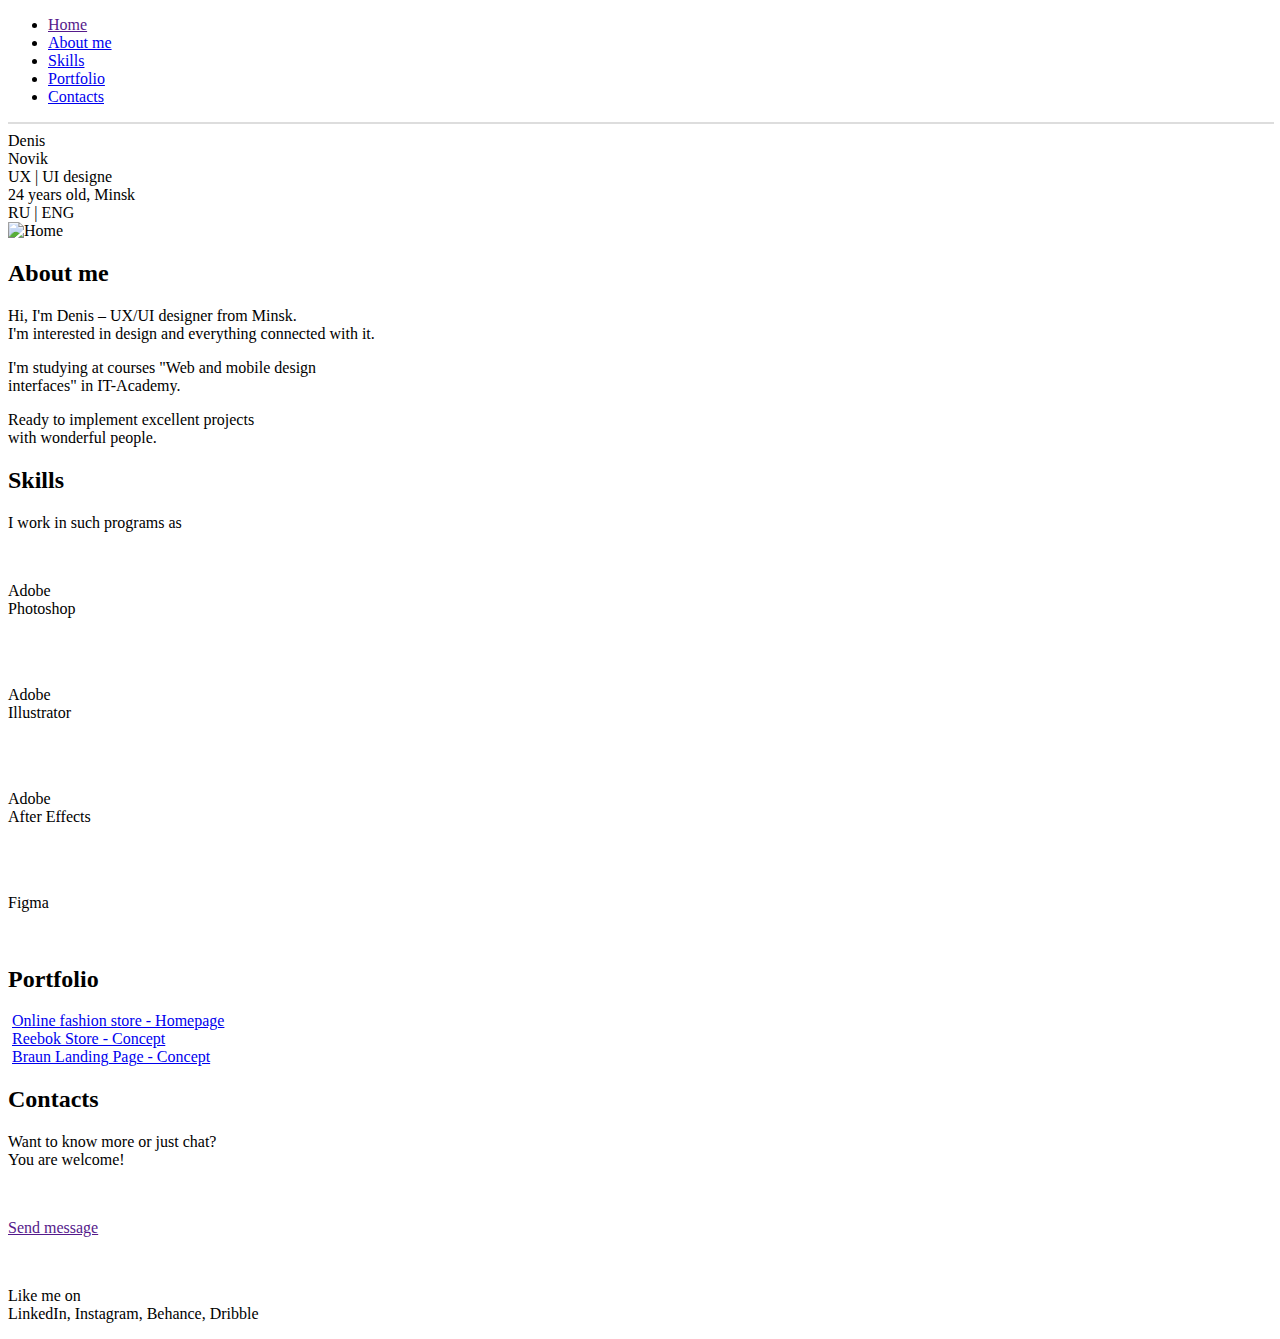
==== index.html @ fd12acfc "Add files via upload" ====
<!DOCTYPE html>
<html lang="en">
<head>
    <meta charset="UTF-8">
    <meta http-equiv="X-UA-Compatible" content="IE=edge">
    <meta name="viewport" content="width=device-width, initial-scale=1.0">
    <title>Document</title>
    <link href="http://fonts.cdnfonts.com/css/gilroy-bold" rel="stylesheet">        
    <link rel="stylesheet" href="normalize.css">
    <link rel="stylesheet" href="style.css">
</head>
<body>
    <div class="header"> 
        <div class="wrapper">
            <ul class="navig">
                <li><a href="">Home</a></li>
                <li><a href="#aboutme">About me</a></li>
                <li><a href="#skills">Skills</a></li>
                <li><a href="#portfolio">Portfolio</a></li>
                <li><a href="#contacts">Contacts</a></li>
            </ul>
            <hr width="100%" size="2px" color="#dddddd" />  
        </div>
    </div>
    <div class="home">
        <div class="wrapper">
            <div class="home-info">
                <div class="home-div-name">Denis<br>Novik</div>
                <div class="home-div">UX | UI designe<br>24 years old, Minsk</div>
                <div class="home-div-lang">RU | ENG</div>
            </div>
        <img class="photo" src="img/Home.png" alt="Home">
        </div>
    </div>
    <div class="about-me">
        <div class="wrapper">
            <a name="aboutme"></a>
            <h2>About me</h2>
            <p>Hi, I'm Denis – UX/UI designer from Minsk.<br>I'm interested in design and everything connected with it.</p>
            <p>I'm studying at courses "Web and mobile design<br>interfaces" in IT-Academy.</p>    
            <p>Ready to implement excellent projects<br>with wonderful people.</p>
        </div>
    </div>
    <div class="skills">
        <div class="wrapper">
            <a name="skills"></a>
            <h2>Skills</h2>
            <p>I work in such programs as</p>   
            <div class="progs">
                <div>
                    <img src="img/PS.png" alt="">
                    <p class="r2Prog">Adobe<br>Photoshop</p>
                    <div class="star">
                        <img src="img/Star.png" alt="">
                        <img src="img/Star.png" alt="">
                        <img src="img/Star.png" alt="">
                        <img src="img/Star.png" alt="">
                        <img src="img/Star1.png" alt="">
                    </div>
                </div>
                <div>
                    <img src="img/AI.png" alt="">
                    <p class="r2Prog">Adobe<br>Illustrator</p>
                    <div class="star">
                        <img src="img/Star.png" alt="">
                        <img src="img/Star.png" alt="">
                        <img src="img/Star.png" alt="">
                        <img src="img/Star1.png" alt="">
                        <img src="img/Star1.png" alt="">
                    </div>
                </div>
                <div>
                    <img src="img/AE.png" alt="">
                    <p class="r2Prog">Adobe<br>After Effects</p>
                    <div class="star">
                        <img src="img/Star.png" alt="">
                        <img src="img/Star.png" alt="">
                        <img src="img/Star.png" alt="">
                        <img src="img/Star.png" alt="">
                        <img src="img/Star1.png" alt="">
                    </div>
                </div>
                <div>
                    <img src="img/Figma.png" alt="">
                    <p class="r1Prog">Figma<br>    </p>
                    <div class="star">
                        <img src="img/Star.png" alt="">
                        <img src="img/Star.png" alt="">
                        <img src="img/Star.png" alt="">
                        <img src="img/Star.png" alt="">
                        <img src="img/Star1.png" alt="">
                    </div>
                </div>
            </div> 
        </div>
    </div>
    <div class="portfolio">
        <div class="wrapper">
        <a name="portfolio"></a>
        <h2>Portfolio</h2>
            <div class="portlink">
                <img src="img/Fashion.png" alt="">
                <a href="https://www.online-fashion.ru">Online fashion store - Homepage</a>
            </div>
            <div class="portlink">
                <img src="img/reebok.png" alt="">
                <a href="https://www.reebok.ru">Reebok Store - Concept</a>
            </div>
            <div class="portlink">   
                <img src="img/braun.png" alt="">
                <a href="https://braun-russia.ru">Braun Landing Page - Concept</a>
            </div>
        </div>
    </div>
    <div class="contacts">
        <a name="contacts"></a>
        <h2>Contacts</h2>
        <p>Want to know more or just chat?<br>You are welcome!</p>
        <a href=""> 
            <div class="button"> 
                <img src="img/button.png" alt=""> 
                <p>Send message</p>
            </div>
        </a>
        <div class="links">
            <a href="https://profi.ru"><img src="img/link1.png" alt=""></a>
            <a href="https://rossgram.ru"><img src="img/link2.png" alt=""></a>
            <a href="https://www.behance.net"><img src="img/link3.png" alt=""></a>
            <a href="https://dribbble.com"><img src="img/link4.png" alt=""></a>
        </div>
        <p class="linkmetxt">Like me on<br>LinkedIn, Instagram, Behance, Dribble</p>
    </div>
</body>
</html>
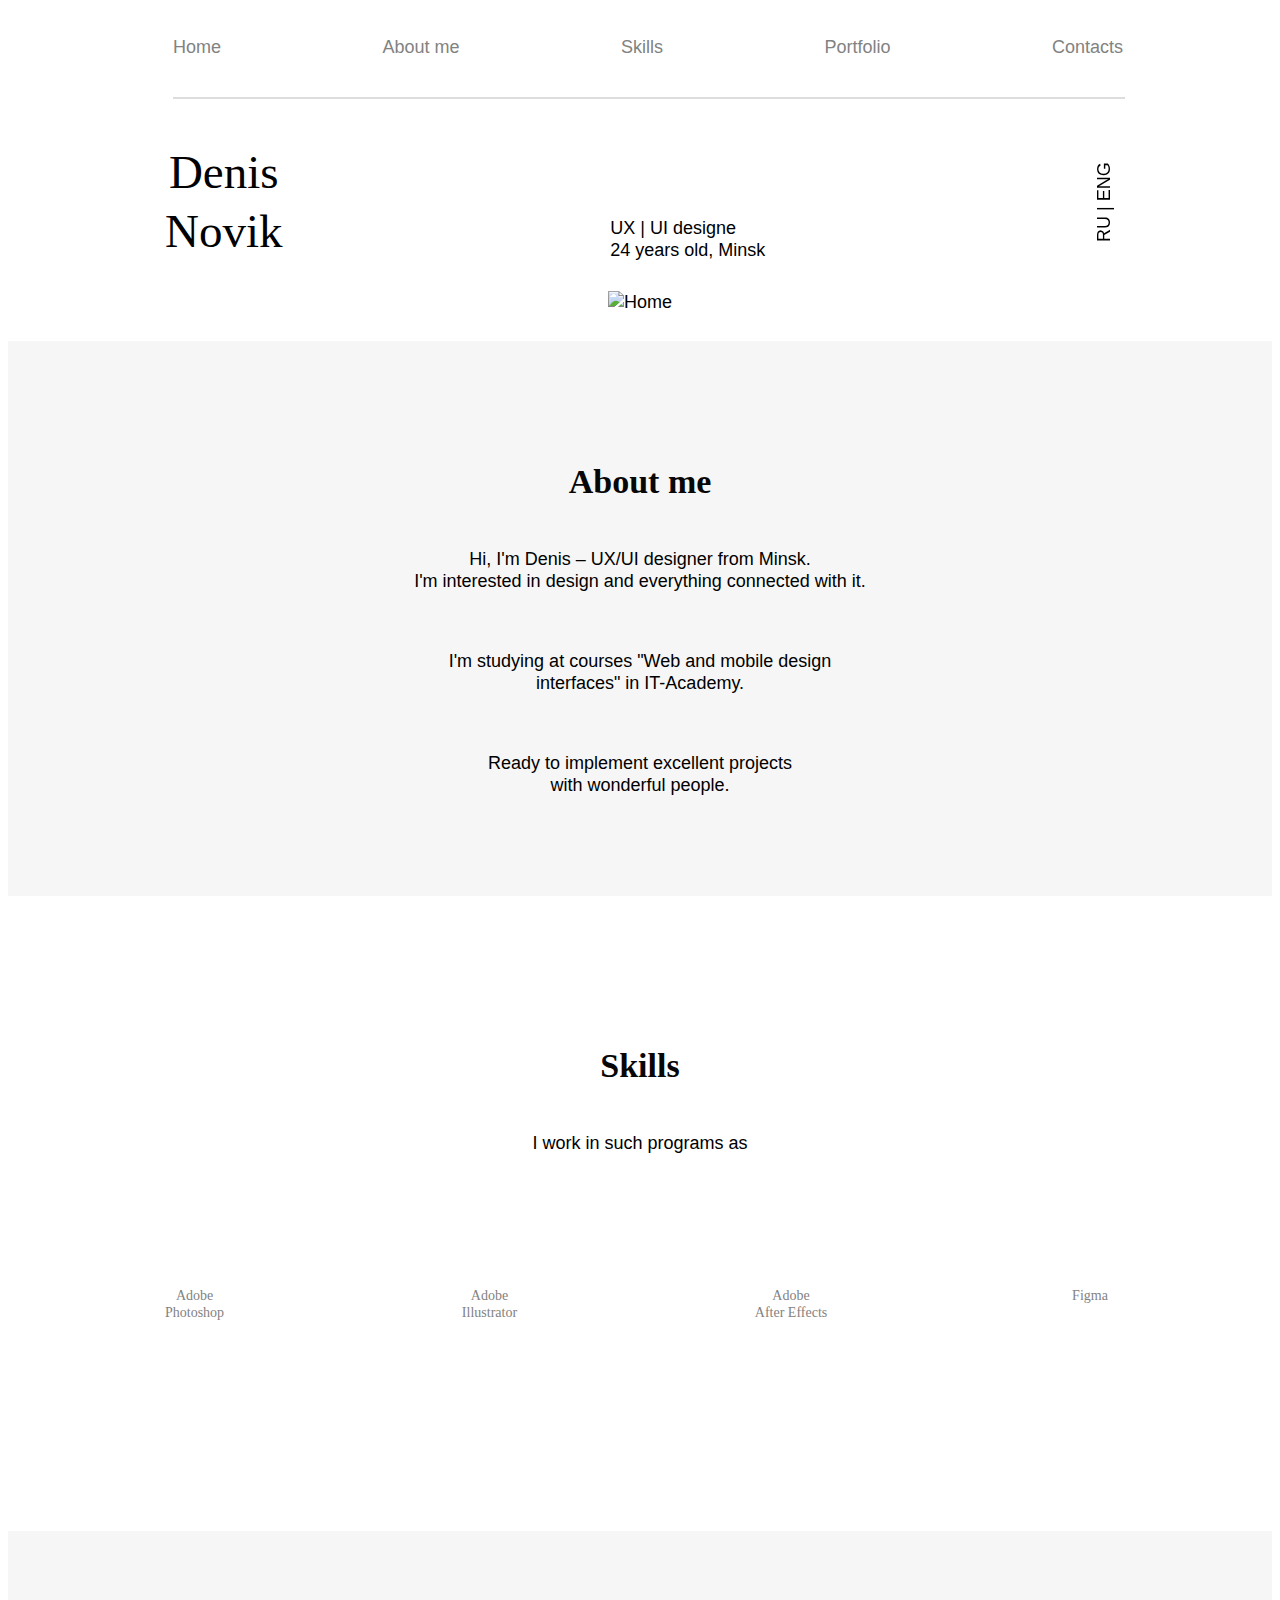
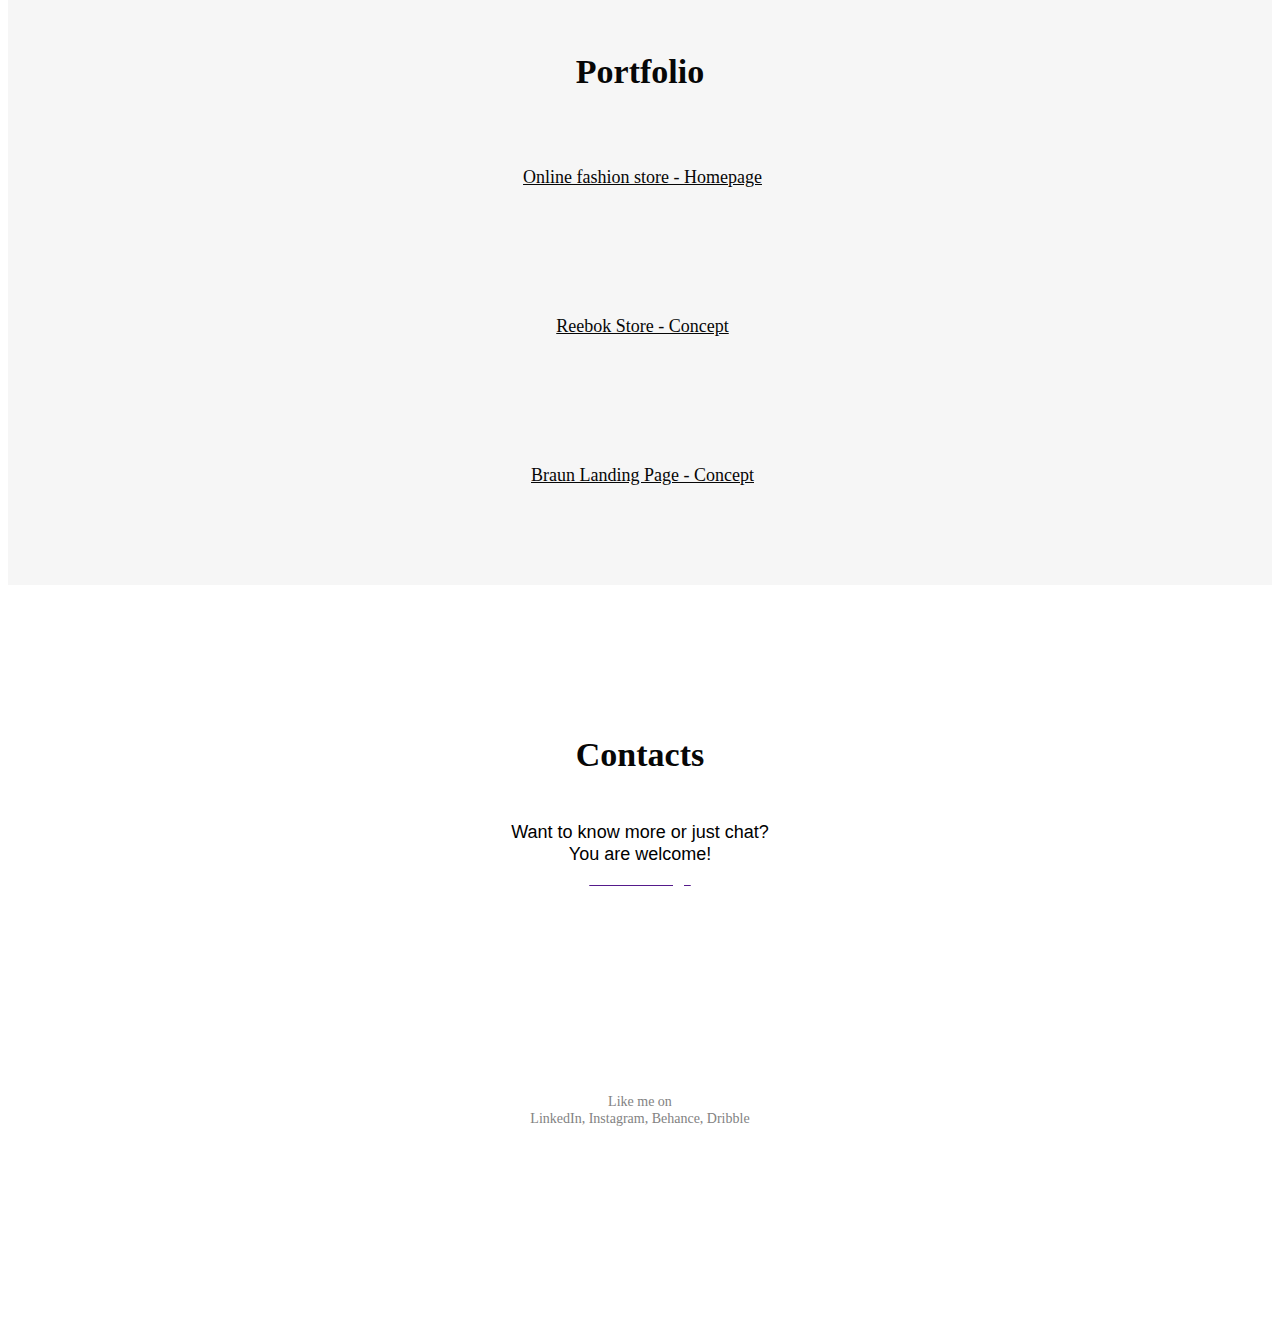
==== commit 6fe4a4ea: "Add files via upload" ====
--- a/index.html
+++ b/index.html
@@ -4,7 +4,7 @@
     <meta charset="UTF-8">
     <meta http-equiv="X-UA-Compatible" content="IE=edge">
     <meta name="viewport" content="width=device-width, initial-scale=1.0">
-    <title>Document</title>
+    <title>TestLayout</title>
     <link href="http://fonts.cdnfonts.com/css/gilroy-bold" rel="stylesheet">        
     <link rel="stylesheet" href="normalize.css">
     <link rel="stylesheet" href="style.css">
@@ -29,7 +29,10 @@
                 <div class="home-div">UX | UI designe<br>24 years old, Minsk</div>
                 <div class="home-div-lang">RU | ENG</div>
             </div>
-        <img class="photo" src="img/Home.png" alt="Home">
+        <div class="images">
+            <img src="img/Home.png" alt="Home">
+        </div>
+        <!--  -->
         </div>
     </div>
     <div class="about-me">
@@ -113,22 +116,24 @@
         </div>
     </div>
     <div class="contacts">
-        <a name="contacts"></a>
-        <h2>Contacts</h2>
-        <p>Want to know more or just chat?<br>You are welcome!</p>
-        <a href=""> 
-            <div class="button"> 
-                <img src="img/button.png" alt=""> 
-                <p>Send message</p>
+        <div class="wrapper">
+            <a name="contacts"></a>
+            <h2>Contacts</h2>
+            <p>Want to know more or just chat?<br>You are welcome!</p>
+            <a href=""> 
+                <div class="button"> 
+                    <img src="img/button.png" alt=""> 
+                    <p>Send message</p>
+                </div>
+            </a>
+            <div class="links">
+                <a href="https://profi.ru"><img src="img/link1.png" alt=""></a>
+                <a href="https://rossgram.ru"><img src="img/link2.png" alt=""></a>
+                <a href="https://www.behance.net"><img src="img/link3.png" alt=""></a>
+                <a href="https://dribbble.com"><img src="img/link4.png" alt=""></a>
             </div>
-        </a>
-        <div class="links">
-            <a href="https://profi.ru"><img src="img/link1.png" alt=""></a>
-            <a href="https://rossgram.ru"><img src="img/link2.png" alt=""></a>
-            <a href="https://www.behance.net"><img src="img/link3.png" alt=""></a>
-            <a href="https://dribbble.com"><img src="img/link4.png" alt=""></a>
+            <p class="linkmetxt">Like me on<br>LinkedIn, Instagram, Behance, Dribble</p>
         </div>
-        <p class="linkmetxt">Like me on<br>LinkedIn, Instagram, Behance, Dribble</p>
     </div>
 </body>
 </html>--- a/style.css
+++ b/style.css
@@ -0,0 +1,422 @@
+@media (min-width: 300px) and (max-width: 999px) {
+    body {
+        background-color: #FFFFFF;
+        font-family: 'Gilroy-Medium', sans-serif;
+        font-size: 18px;
+        line-height: 22px;
+        letter-spacing: 0em;
+        text-align: center;
+
+    }
+    .wrapper {
+        padding-left: 20px;
+        padding-right: 20px;
+        margin: 0 auto;
+    }
+    h1 {
+        font-family: 'Gilroy-Bold';
+        font-size: 47;
+        line-height: 59px;
+        color: #070707;
+    }
+
+    h2 {
+        font-family: 'Gilroy-Bold';
+        font-size: 34px;
+        line-height: 42px;
+        text-align: center;
+        color: #070707;
+        padding-top: 120px;
+        padding-bottom: 17px;
+    }
+
+  .header {
+        display: none;
+    }
+
+    .home {
+        padding-top: 65px;
+    }
+
+    .images {
+        height: 388px;
+        overflow: hidden;
+        display: flex;
+        justify-content: center;
+        align-items: center;
+    }
+
+    .images img {
+        height: 100%;
+        width: auto;
+    }
+
+    .links {
+        display: flex;
+        justify-content: center;
+    }
+
+    .navig {
+        display: flex;
+        justify-content: space-between;
+        list-style-type: none;
+        padding-left: 0px;
+        font-size: 18px;
+        line-height: 22px;
+        letter-spacing: 0em;
+        align-items: center;
+        margin-bottom: 0px;
+        padding-top: 10px;
+        padding-bottom: 30px;
+    }
+
+    .navig a {
+        text-decoration: none;
+        color: #828282;
+    }
+
+    .home-info {
+        padding-top: 35px;
+        padding-bottom: 30px;
+        display: flex;
+        flex-direction: column;
+        
+    }
+    .home-div-name {
+        display: flex;
+        align-items: flex-end;
+        text-align: left;
+        font-family: 'Gilroy-Bold';
+        font-size: 47px;
+        line-height: 59px;
+        color: #000000;
+        margin-bottom: 23px;
+    }
+    .home-div {
+        display: flex;
+        align-items: flex-end;
+        text-align: left;
+        margin-bottom: 37px;
+    }
+
+
+
+    .home-div-lang {
+        display: none;
+    }
+    .photo {
+        padding-bottom: 104px;
+    }
+    .about-me {
+        max-width: none;
+        width: 100%;
+        background: #F6F6F6;
+    }
+
+    .about-me p {
+        padding-bottom: 40px;
+    }
+
+    .about-me p:last-child {
+        padding-bottom: 100px;
+    }
+
+
+    .progs {
+        padding-top: 84px;
+        display: flex;
+        flex-direction: column;
+        justify-content: space-between;
+        font-family: 'Gilroy-Bold';
+        font-size: 14px;
+        line-height: 17px;
+        text-align: center;
+        color: #828282;
+
+    }
+
+    .r1Prog {
+        margin-bottom: 51px;
+    }
+
+    .r2Prog {
+        margin-bottom: 35px;
+    }
+
+    .star img {
+        padding-left: 9px;
+        margin-bottom: 70px;
+    }
+
+    .star img:first-child {
+        padding-left: 0px;
+    }
+
+    .photoshop {
+        padding-top: 80px;
+        background-image: url("img/PS.png");
+        
+    }
+
+    .portfolio {
+        max-width: none;
+        width: 100%;
+        background: #F6F6F6; 
+    }
+    .portlink {
+        padding-bottom: 99px;
+    }
+
+    .portlink img {
+        padding-bottom: 45px;
+        width: 100%;
+    }
+
+    .portlink a {
+        font-family: 'Gilroy-Medium';
+        font-size: 18px;
+        line-height: 22px;
+        text-align: center;
+        color: #070707;
+    }
+
+    .button {
+        position: relative;
+        text-align: center;
+        height: 42px;
+        margin-bottom: 86px;
+    }
+
+    .button p {
+        font-family: 'Gilroy-Bold';
+        font-size: 18px;
+        line-height: 22px;
+        text-align: center;
+        color: #ffffff;
+        position: relative;
+        bottom: 56px;
+    }
+
+    .links {
+        display: flex;
+        justify-content: space-between;
+        height: 100%;
+    }
+
+
+    .linkmetxt {
+        font-family: 'Gilroy-Medium';
+        font-size: 14px;
+        line-height: 17px;
+        text-align: center;
+        color: #828282;
+        padding-top: 46px;
+        padding-bottom: 200px;
+    }
+
+}
+
+
+@media (min-width: 1000px) {
+    body {
+        background-color: #FFFFFF;
+        font-family: 'Gilroy-Medium', sans-serif;
+        font-size: 18px;
+        line-height: 22px;
+        letter-spacing: 0em;
+        text-align: center;
+
+    }
+    .wrapper {
+        padding-left: 20px;
+        padding-right: 20px;
+        max-width: 950px;
+        /*min-width: 950px;*/
+        margin: 0 auto;
+    }
+    h1 {
+        font-family: 'Gilroy-Bold';
+        font-size: 47;
+        line-height: 59px;
+        color: #070707;
+    }
+
+    h2 {
+        font-family: 'Gilroy-Bold';
+        font-size: 34px;
+        line-height: 42px;
+        text-align: center;
+        color: #070707;
+        padding-top: 120px;
+        padding-bottom: 17px;
+    }
+
+
+    .home {
+        padding-top: 100px;
+    }
+
+    .links {
+        display: flex;
+        justify-content: center;
+    }
+
+    .navig {
+        display: flex;
+        justify-content: space-between;
+        list-style-type: none;
+        padding-left: 0px;
+        font-size: 18px;
+        line-height: 22px;
+        letter-spacing: 0em;
+        align-items: center;
+        margin-bottom: 0px;
+        padding-top: 10px;
+        padding-bottom: 30px;
+    }
+
+    .navig a {
+        text-decoration: none;
+        color: #828282;
+    }
+
+    .home-info {
+        padding-top: 35px;
+        padding-bottom: 30px;
+        display: flex;
+        justify-content: space-between;
+    }
+
+    .home-div {
+        display: flex;
+        align-items: flex-end;
+        text-align: left
+    }
+
+    .home-div-name {
+        font-family: 'Gilroy-Bold';
+        font-size: 47px;
+        line-height: 59px;
+        color: #000000;
+    }
+
+    .home-div-lang {
+        writing-mode: vertical-rl;
+        transform: scale(-1);
+    }
+    .photo {
+        padding-bottom: 104px;
+    }
+    .about-me {
+        max-width: none;
+        width: 100%;
+        background: #F6F6F6;
+    }
+
+    .about-me p {
+        padding-bottom: 40px;
+    }
+
+    .about-me p:last-child {
+        padding-bottom: 100px;
+    }
+
+
+    .progs {
+        padding-top: 84px;
+        padding-bottom: 110px;
+        display: flex;
+        justify-content: space-between;
+        font-family: 'Gilroy-Bold';
+        font-size: 14px;
+        line-height: 17px;
+        text-align: center;
+        color: #828282;
+
+    }
+
+    .r1Prog {
+        padding-bottom: 57px;
+    }
+
+    .r2Prog {
+        padding-bottom: 41px;
+    }
+
+    .star img {
+        padding-left: 9px;
+    }
+
+    .star img:first-child {
+        padding-left: 0px;
+    }
+
+    .photoshop {
+        padding-top: 80px;
+        background-image: url("img/PS.png");
+    }
+
+    .portfolio {
+        max-width: none;
+        width: 100%;
+        background: #F6F6F6; 
+    }
+    .portlink {
+        padding-bottom: 99px;
+    }
+
+    .portlink img {
+        padding-bottom: 45px;
+    }
+
+    .portlink a {
+        font-family: 'Gilroy-Medium';
+        font-size: 18px;
+        line-height: 22px;
+        text-align: center;
+        color: #070707;
+    }
+
+    .button {
+        position: relative;
+        text-align: center;
+        height: 42px;
+        margin-bottom: 86px;
+    }
+
+    .button p {
+        font-family: 'Gilroy-Bold';
+        font-size: 18px;
+        line-height: 22px;
+        text-align: center;
+        color: #ffffff;
+        position: relative;
+        bottom: 56px;
+    }
+
+    .links a {
+        margin-left: 61px;
+    }
+
+    .links a:first-child {
+        margin-left: 0px;
+    }
+
+    .linkmetxt {
+        font-family: 'Gilroy-Medium';
+        font-size: 14px;
+        line-height: 17px;
+        text-align: center;
+        color: #828282;
+        padding-top: 46px;
+        padding-bottom: 200px;
+    }
+
+    .header {
+        max-width: none;
+        width: 100%;
+        background: #ffffff;
+        position: fixed;
+    }
+
+}